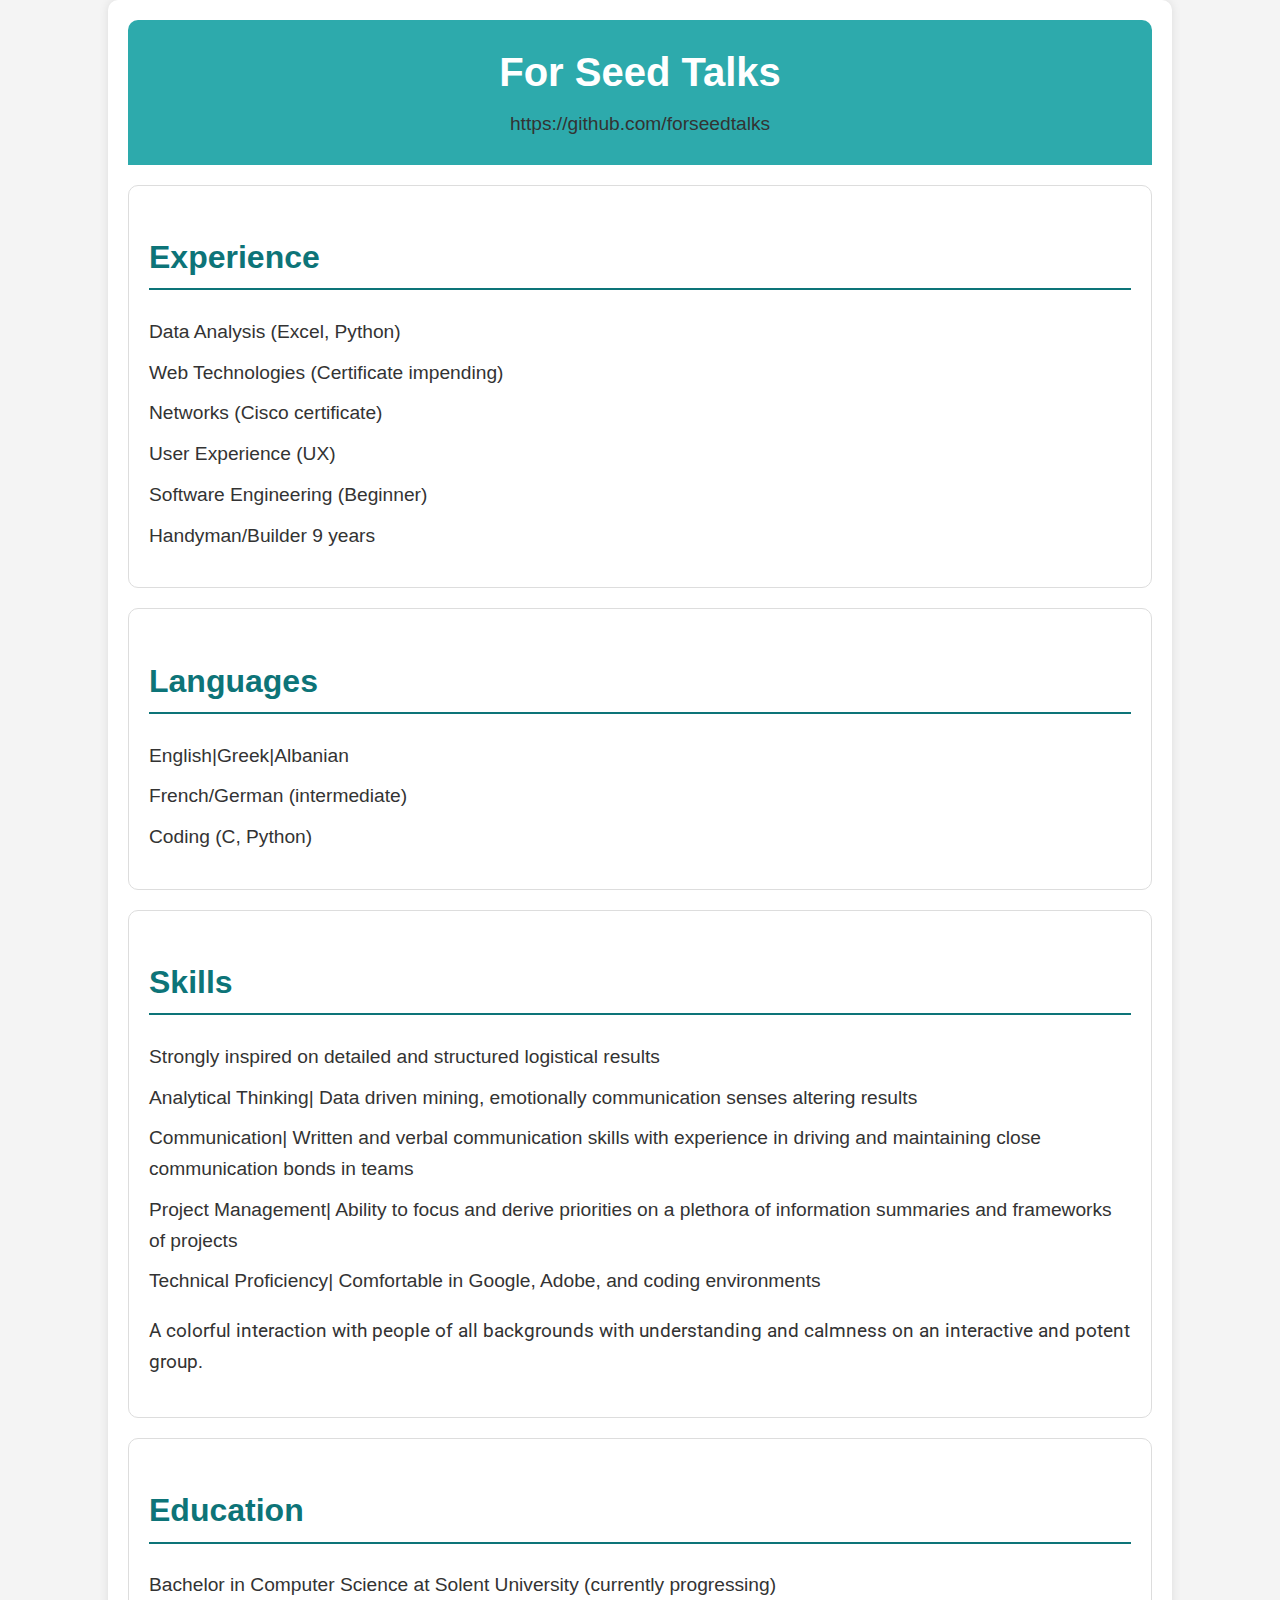
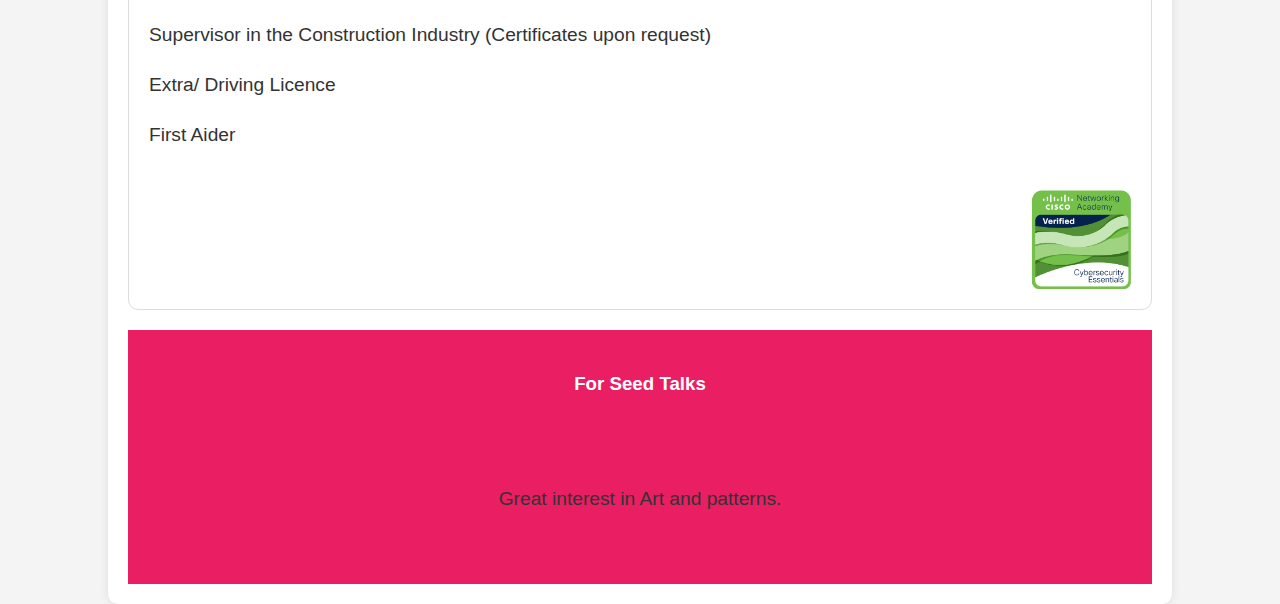
==== For Seed Talks/index.html @ 42da4ca9 "Add files via upload" ====
<!DOCTYPE html>
<html lang="en">
<head>
    <meta charset="UTF-8">
    <meta name="viewport" content="width=device-width, initial-scale=1.0">
    <title>For Seed Talks CV</title>
    <link rel="stylesheet" href="styles.css">
    <link href="https://fonts.googleapis.com/css2?family=Roboto:wght@400&display=swap" rel="stylesheet">
</head>
<body>
    <div class="container">
        <header>
            <h1>For Seed Talks</h1>
            <p>https://github.com/forseedtalks</p>
        </header>

        <section>
            <h2>Experience</h2>
            <ul class="experience">
                <li>Data Analysis (Excel, Python)</li>
                <li>Web Technologies (Certificate impending)</li>
                <li>Networks (Cisco certificate)</li>
                <li>User Experience (UX)</li>
                <li>Software Engineering (Beginner)</li>
                <li>Handyman/Builder 9 years</li>
            </ul>
        </section>

        <section>
            <h2>Languages</h2>
            <ul>
                <li>English|Greek|Albanian</li>
                <li>French/German (intermediate)</li>
                <li>Coding (C, Python)</li>
            </ul>
        </section>

        <section>
            <h2>Skills</h2>
            <ul>
                <li>Strongly inspired on detailed and structured logistical results</li>
                <li>Analytical Thinking| Data driven mining, emotionally communication senses altering results</li>
                <li>Communication| Written and verbal communication skills with experience in driving and maintaining close communication bonds in teams</li>
                <li>Project Management| Ability to focus and derive priorities on a plethora of information summaries and frameworks of projects</li>
                <li>Technical Proficiency| Comfortable in Google, Adobe, and coding environments</li>
            </ul>
            <p><span class="highlight">A colorful interaction with people of all backgrounds with understanding and calmness on an interactive and potent group.</span></p>
        </section>

        <section>
            <h2>Education</h2>
            <p>Bachelor in Computer Science at Solent University (currently progressing)</p>
            <p>Supervisor in the Construction Industry (Certificates upon request)</p>
            <p>Extra/ Driving Licence</p>
            <p>First Aider</p>
            
            <div class="badge-container">
                <img src="badge.png" alt="Cybersecurity Essentials Badge">
            </div>
        </section>
        
        <footer>
            <h3>For Seed Talks</h3>
            <footer>    <p></p>
                <footer>
                    <p>Great interest in Art and patterns.</p>
            <div class="footer-badge-container">
              
            </div>
        </footer>
    </div>
</body>
</html>
---- For Seed Talks/styles.css ----
body {
    font-family: Arial, sans-serif;
    line-height: 1.6;
    margin: 0;
    padding: 0;
    background-color: #f4f4f4;
    color: #333;
}

.container {
    width: 80%;
    margin: auto;
    padding: 20px;
    background-color: #fff;
    border-radius: 10px;
    box-shadow: 0 0 10px rgba(0, 0, 0, 0.1);
}

header {
    text-align: center;
    background-color: #2DAAAC; /* PR122 color */
    color: #fff;
    padding: 20px 0;
    border-radius: 10px 10px 0 0;
}

header h1 {
    margin: 0;
    font-size: 2.5em;
}

header p {
    margin: 5px 0;
    font-size: 1.2em;
}

section {
    margin: 20px 0;
    padding: 20px;
    background-color: #fff;
    border: 1px solid #ddd;
    border-radius: 10px;
}

h2 {
    color: #0D7478;
    font-size: 2em;
    border-bottom: 2px solid #0D7478;
    padding-bottom: 5px;
}

ul {
    list-style-type: none;
    padding: 0;
}

ul.experience li {
    margin: 10px 0;
    font-size: 1.2em;
}

ul li {
    margin: 10px 0;
    font-size: 1.2em;
}

p {
    color: #333;
    font-size: 1.2em;
}

.highlight {
    font-family: 'Roboto', sans-serif; /* Replace with 'Neue Frutiger' if you have the font */
}

.badge-container {
    display: flex;
    justify-content: flex-end;
}

.badge-container img {
    max-width: 100px;
    margin-top: 20px;
}

footer {
    background-color: #E91E63; /* Van Gogh Pink (PR122) */
    color: #fff;
    padding: 20px 0;
    text-align: center;
    margin-top: 20px;
}

footer h1 {
    margin: 0;
    font-size: 2.5em;
}

footer p {
    margin: 5px 0;
    font-size: 1.2em;
}

.footer-content {
    display: flex;
    flex-direction: column;
    align-items: center;
}

.footer-badge-container {
    margin-top: 10px;
}

.footer-badge-container img {
    max-width: 100px;
}
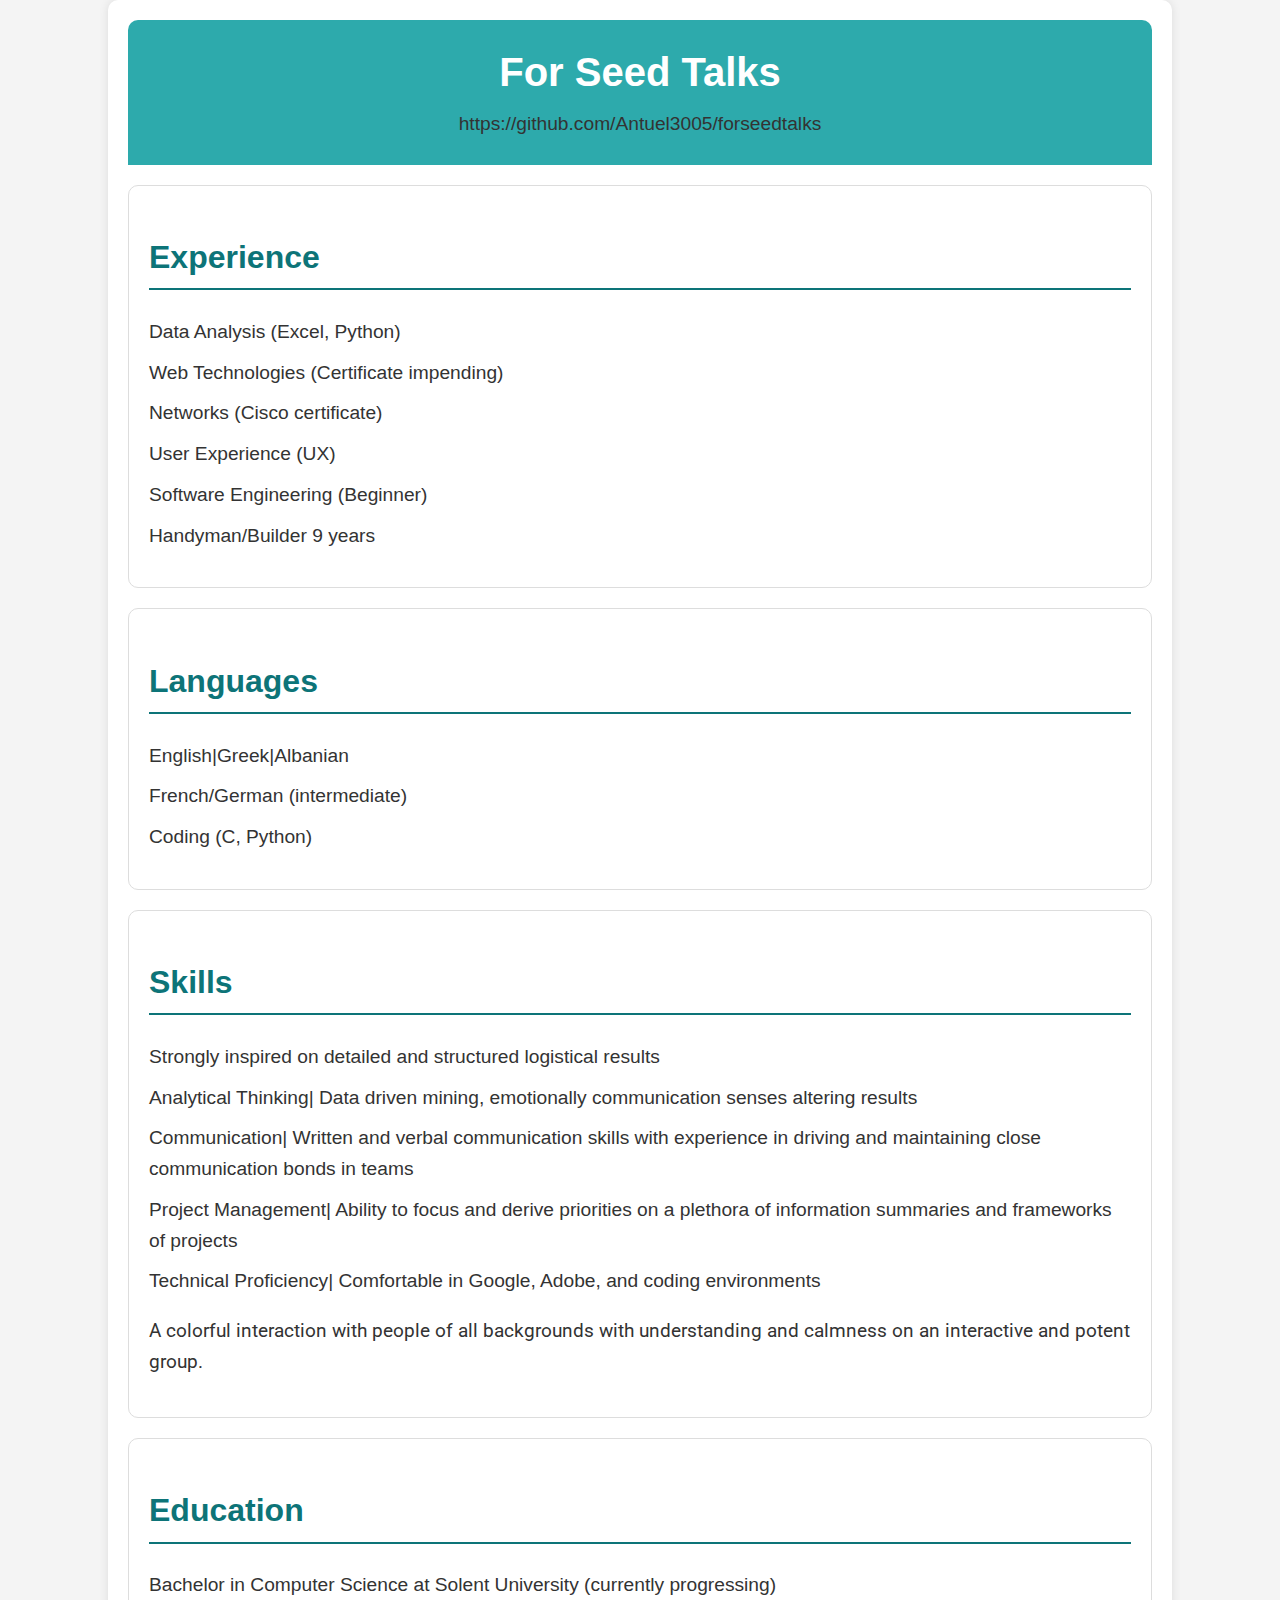
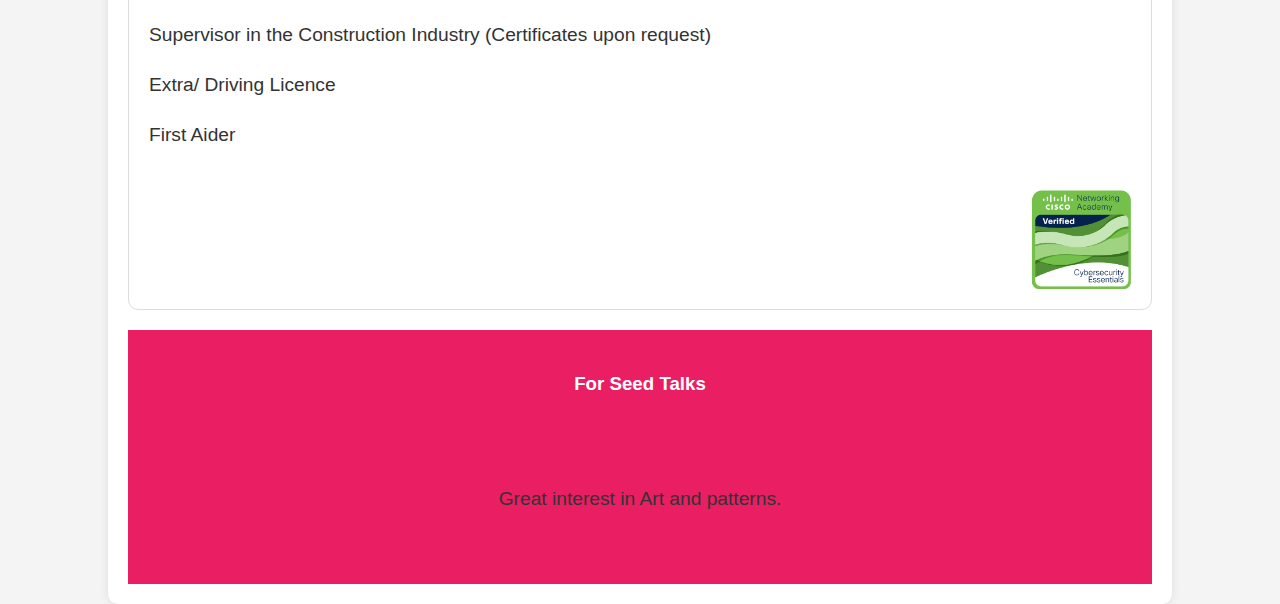
==== commit 2d0bf5a6: "update index.html" ====
--- a/For Seed Talks/index.html
+++ b/For Seed Talks/index.html
@@ -11,7 +11,7 @@
     <div class="container">
         <header>
             <h1>For Seed Talks</h1>
-            <p>https://github.com/forseedtalks</p>
+            <p>https://github.com/Antuel3005/forseedtalks</p>
         </header>
 
         <section>
@@ -70,4 +70,4 @@
         </footer>
     </div>
 </body>
-</html>+</html>
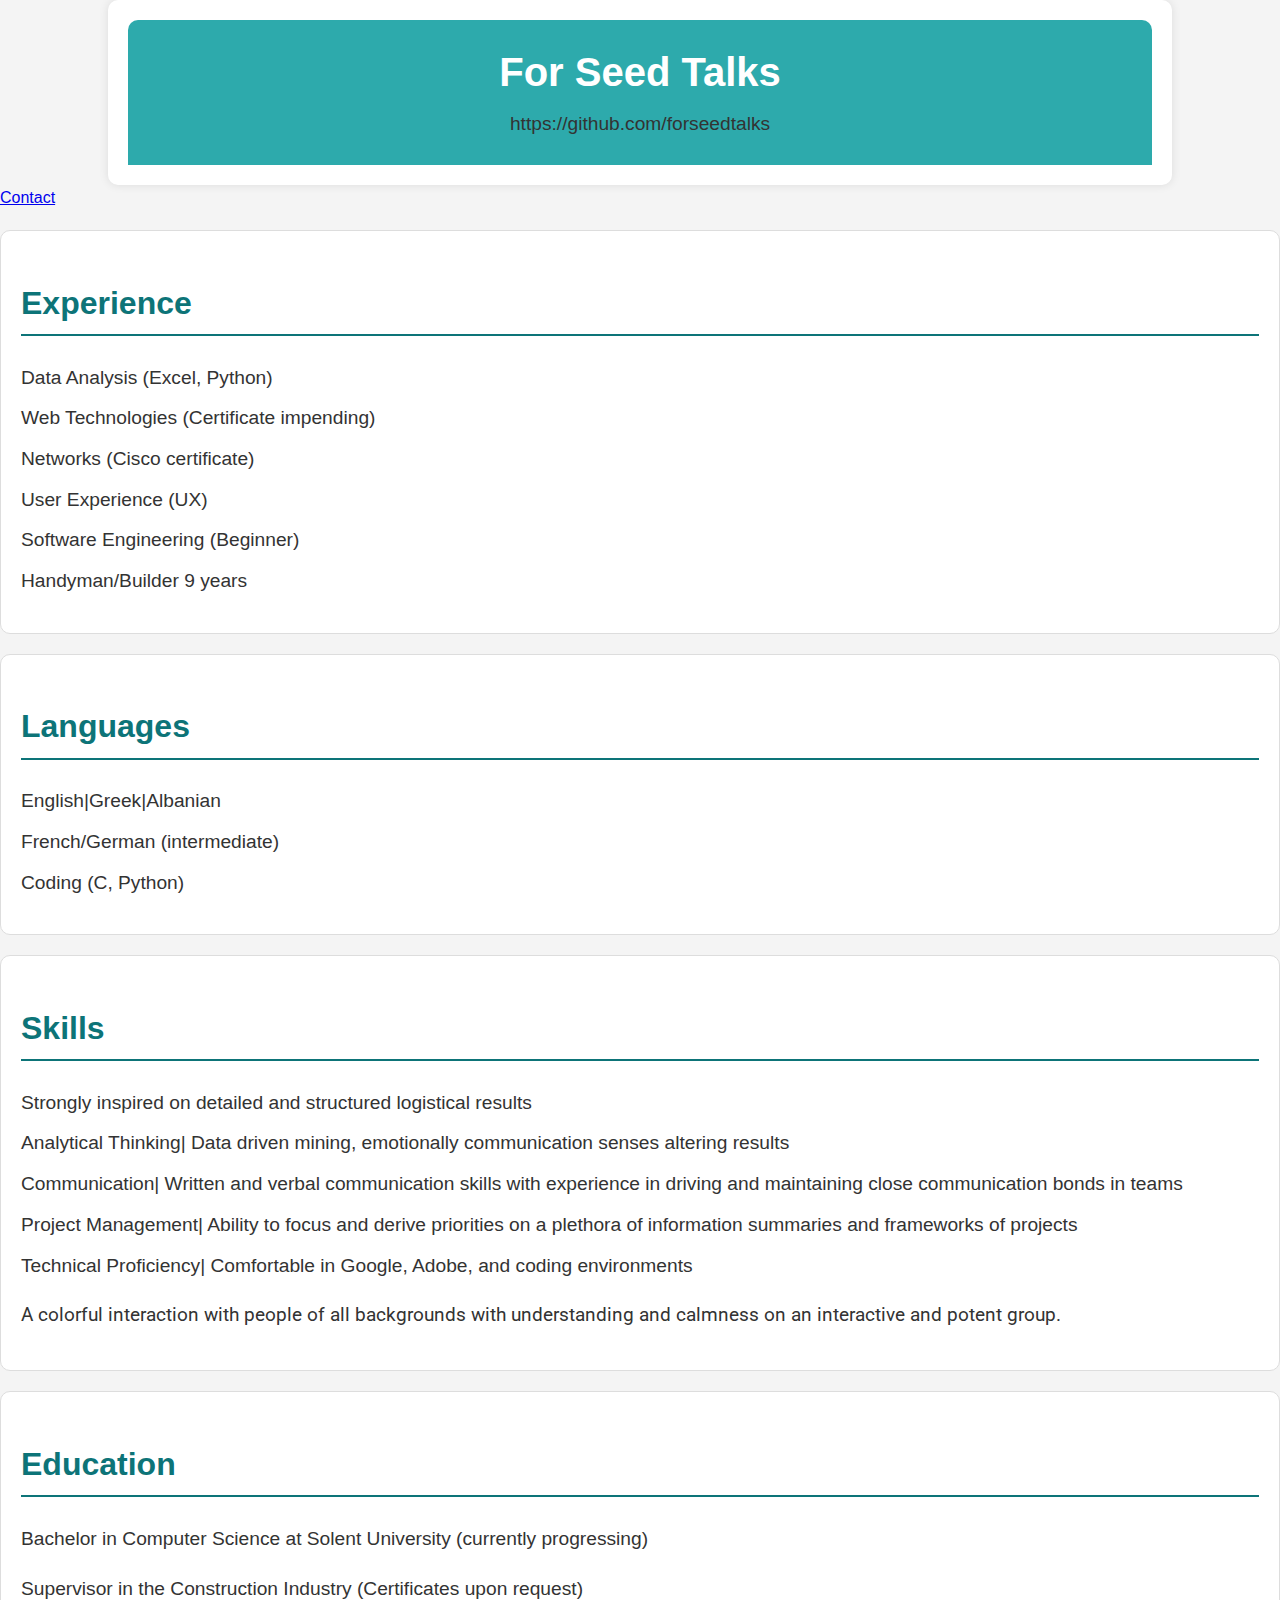
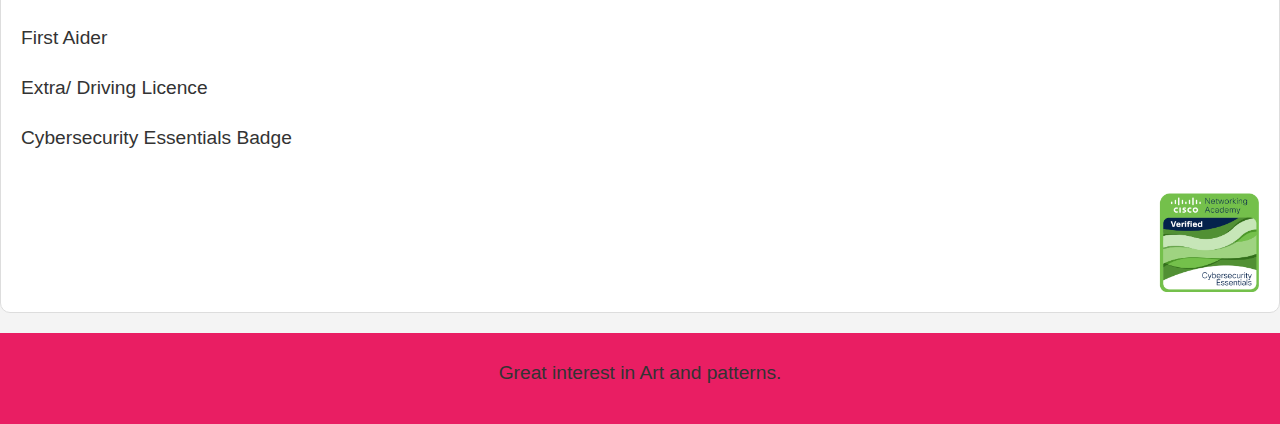
==== commit b0bbca61: "Add files via upload" ====
--- a/For Seed Talks/index.html
+++ b/For Seed Talks/index.html
@@ -7,11 +7,18 @@
     <link rel="stylesheet" href="styles.css">
     <link href="https://fonts.googleapis.com/css2?family=Roboto:wght@400&display=swap" rel="stylesheet">
 </head>
+
 <body>
+    
     <div class="container">
         <header>
             <h1>For Seed Talks</h1>
-            <p>https://github.com/Antuel3005/forseedtalks</p>
+            <p>https://github.com/forseedtalks</p>
+         </div>
+        <nav class="contact-nav">
+            <a href="contact.html" class="contact-link">Contact</a>
+        </nav>
+         </div>
         </header>
 
         <section>
@@ -51,23 +58,24 @@
             <h2>Education</h2>
             <p>Bachelor in Computer Science at Solent University (currently progressing)</p>
             <p>Supervisor in the Construction Industry (Certificates upon request)</p>
+            <p>First Aider</p>
             <p>Extra/ Driving Licence</p>
-            <p>First Aider</p>
-            
+            <p>Cybersecurity Essentials Badge</p>
             <div class="badge-container">
                 <img src="badge.png" alt="Cybersecurity Essentials Badge">
             </div>
         </section>
-        
-        <footer>
-            <h3>For Seed Talks</h3>
-            <footer>    <p></p>
-                <footer>
-                    <p>Great interest in Art and patterns.</p>
+    </div>
+    <footer>
+        <div class="footer-content">
+           
+            
+            <p>Great interest in Art and patterns.</p>
             <div class="footer-badge-container">
               
             </div>
-        </footer>
-    </div>
+        </div>
+    </footer>
+   
 </body>
-</html>
+</html>--- a/For Seed Talks/styles.css
+++ b/For Seed Talks/styles.css
@@ -6,7 +6,18 @@
     background-color: #f4f4f4;
     color: #333;
 }
-
+/* styles.css */
+.header-content {
+    display: flex;
+    justify-content: space-between;
+    align-items: center;
+}
+contact nav {
+    margin-left: auto;
+}
+nav {
+    margin-right: auto;
+}
 .container {
     width: 80%;
     margin: auto;
@@ -95,6 +106,10 @@
     margin: 0;
     font-size: 2.5em;
 }
+footer1 {
+    margin: 0;
+    font-size: 2.5em;
+}
 
 footer p {
     margin: 5px 0;
